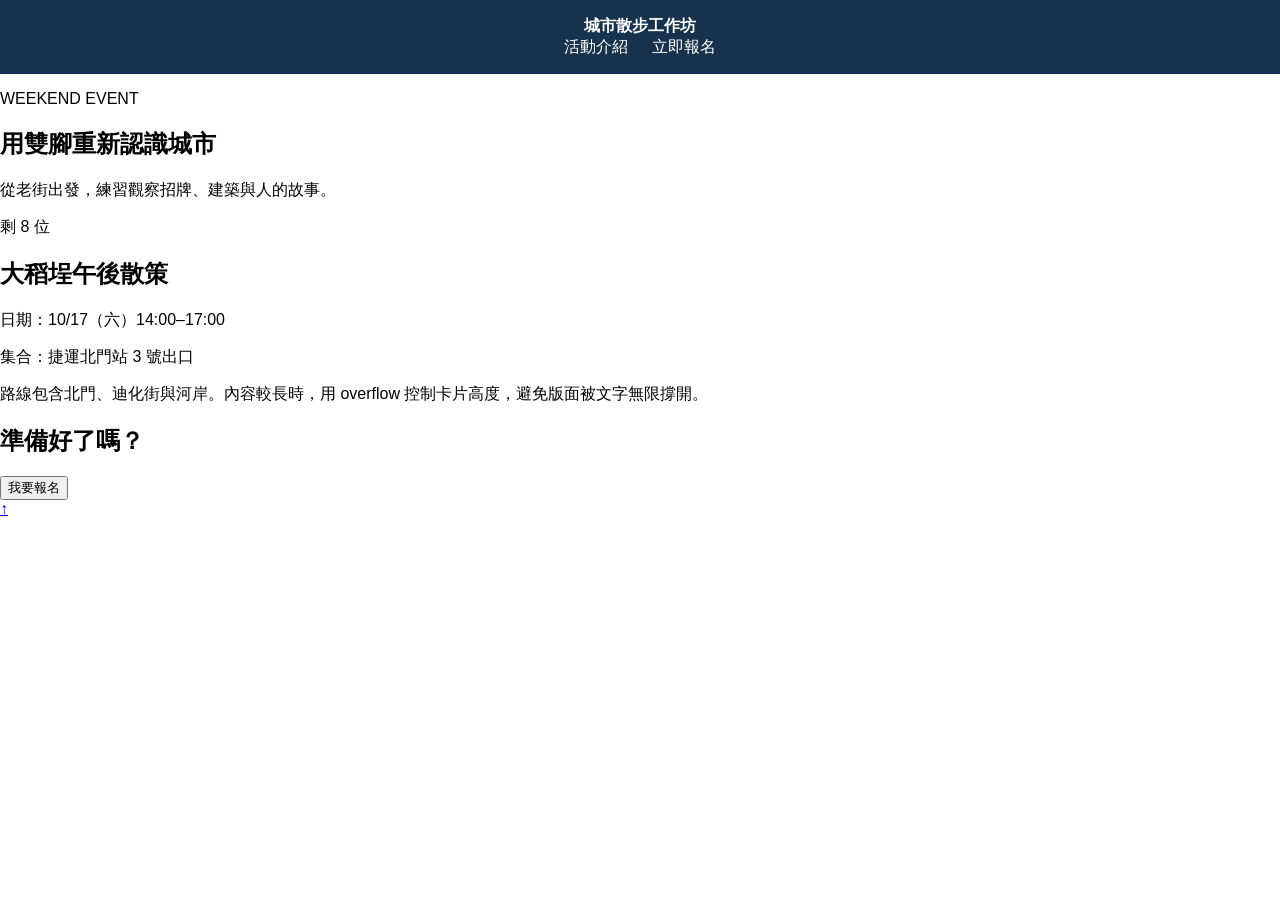
==== index.html @ d6ff9a98 "T" ====
<!doctype html>
<html lang="zh-Hant">
<head>
  <meta charset="utf-8">
  <meta name="viewport" content="width=device-width, initial-scale=1">
  <title>城市散步工作坊</title>
  <link rel="stylesheet" href="style.css">
</head>
<body>
  <header class="site-header" id="top">
    <strong>城市散步工作坊</strong>
    <nav><a href="#intro">活動介紹</a><a href="#signup">立即報名</a></nav>
  </header>
  <main class="page">
    <section class="hero" id="intro">
      <p class="eyebrow">WEEKEND EVENT</p>
      <h1>用雙腳重新認識城市</h1>
      <p>從老街出發，練習觀察招牌、建築與人的故事。</p>
    </section>
    <section class="event-card">
      <span class="badge">剩 8 位</span>
      <h2>大稻埕午後散策</h2>
      <p>日期：10/17（六）14:00–17:00</p>
      <p>集合：捷運北門站 3 號出口</p>
      <p class="description">路線包含北門、迪化街與河岸。內容較長時，用 overflow 控制卡片高度，避免版面被文字無限撐開。</p>
    </section>
    <section class="signup" id="signup"><h2>準備好了嗎？</h2><button>我要報名</button></section>
  </main>
  <a class="back-top" href="#top" aria-label="回到頁首">↑</a>
</body>
</html>
---- style.css ----
* { box-sizing: border-box; }

body {
  margin: 0;
  font-family: Arial, sans-serif;
}

.site-header {
  position: sticky;
  top: 0;
  z-index: 10;
  padding: 16px 8%;
  text-align: center;
  background: #17324d;
  color: white;
}

.site-header h1 { margin: 0 0 8px; }
.site-header a {
  margin: 0 12px;
  color: white;
  text-decoration: none;
}
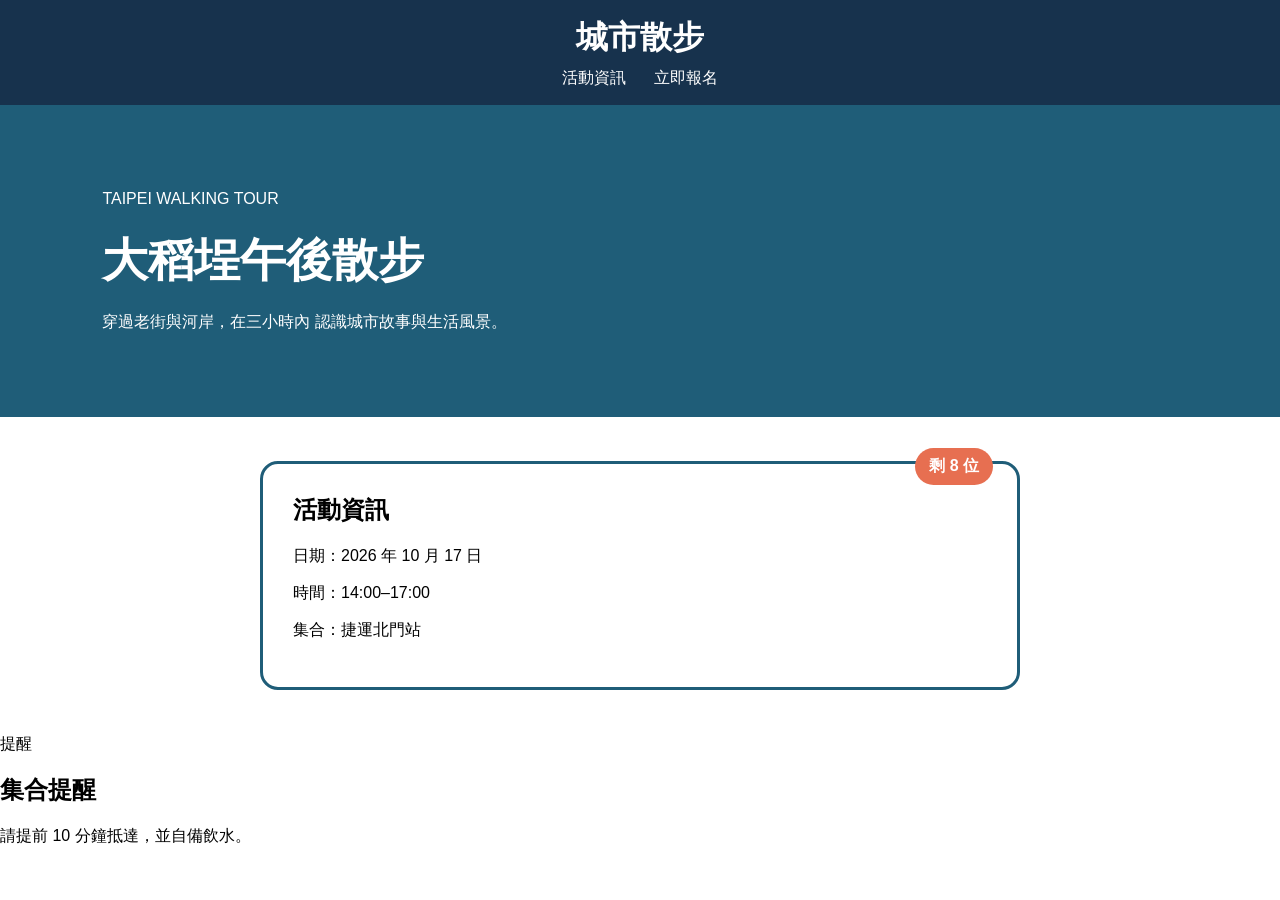
==== commit 4f590076: "T" ====
--- a/index.html
+++ b/index.html
@@ -1,31 +1,49 @@
-<!doctype html>
-<html lang="zh-Hant">
+<!DOCTYPE html>
+<html lang="zh-TW">
 <head>
-  <meta charset="utf-8">
-  <meta name="viewport" content="width=device-width, initial-scale=1">
-  <title>城市散步工作坊</title>
+  <meta charset="UTF-8">
+  <meta name="viewport" content="width=device-width, initial-scale=1.0">
+  <title>城市散步 - 活動報名</title>
   <link rel="stylesheet" href="style.css">
 </head>
 <body>
-  <header class="site-header" id="top">
-    <strong>城市散步工作坊</strong>
-    <nav><a href="#intro">活動介紹</a><a href="#signup">立即報名</a></nav>
+
+  <!-- STEP 1: 頁首導覽區 -->
+  <header class="site-header">
+    <h1>城市散步</h1>
+    <nav>
+      <a href="#event">活動資訊</a>
+      <a href="#signup">立即報名</a>
+    </nav>
   </header>
-  <main class="page">
-    <section class="hero" id="intro">
-      <p class="eyebrow">WEEKEND EVENT</p>
-      <h1>用雙腳重新認識城市</h1>
-      <p>從老街出發，練習觀察招牌、建築與人的故事。</p>
-    </section>
-    <section class="event-card">
-      <span class="badge">剩 8 位</span>
-      <h2>大稻埕午後散策</h2>
-      <p>日期：10/17（六）14:00–17:00</p>
-      <p>集合：捷運北門站 3 號出口</p>
-      <p class="description">路線包含北門、迪化街與河岸。內容較長時，用 overflow 控制卡片高度，避免版面被文字無限撐開。</p>
-    </section>
-    <section class="signup" id="signup"><h2>準備好了嗎？</h2><button>我要報名</button></section>
-  </main>
-  <a class="back-top" href="#top" aria-label="回到頁首">↑</a>
+
+  
+<section class="hero">
+  <p>TAIPEI WALKING TOUR</p>
+  <h2>大稻埕午後散步</h2>
+  <p>
+    穿過老街與河岸，在三小時內
+    認識城市故事與生活風景。
+  </p>
+</section>
+
+
+<section id="event"
+         class="event-card with-badge">
+
+  <span class="badge">剩 8 位</span>
+
+  <h2>活動資訊</h2>
+  <p>日期：2026 年 10 月 17 日</p>
+  <p>時間：14:00–17:00</p>
+  <p>集合：捷運北門站</p>
+</section>
+
+<aside class="notice-card">
+  <span class="notice-badge">提醒</span>
+  <h2>集合提醒</h2>
+  <p>請提前 10 分鐘抵達，並自備飲水。</p>
+</aside>
+
 </body>
 </html>
--- a/style.css
+++ b/style.css
@@ -21,3 +21,50 @@
   color: white;
   text-decoration: none;
 }
+
+
+.hero {
+  min-height: 300px;
+  padding: 64px 8%;
+  background: #1f5d78;
+  color: white;
+}
+
+.hero h2 {
+  margin: 10px 0 16px;
+  font-size: 46px;
+}
+
+.hero p {
+  max-width: 620px;
+  line-height: 1.8;
+}
+
+.event-card {
+  width: 84%;
+  max-width: 760px;
+  margin: 44px auto;
+  padding: 30px;
+  border: 3px solid #1f5d78;
+  border-radius: 18px;
+  background: white;
+}
+
+.event-card h2 {
+  margin-top: 0;
+}
+
+.with-badge {
+  position: relative;
+}
+
+.badge {
+  position: absolute;
+  top: -16px;
+  right: 24px;
+  padding: 8px 14px;
+  border-radius: 999px;
+  background: #e76f51;
+  color: white;
+  font-weight: bold;
+}
